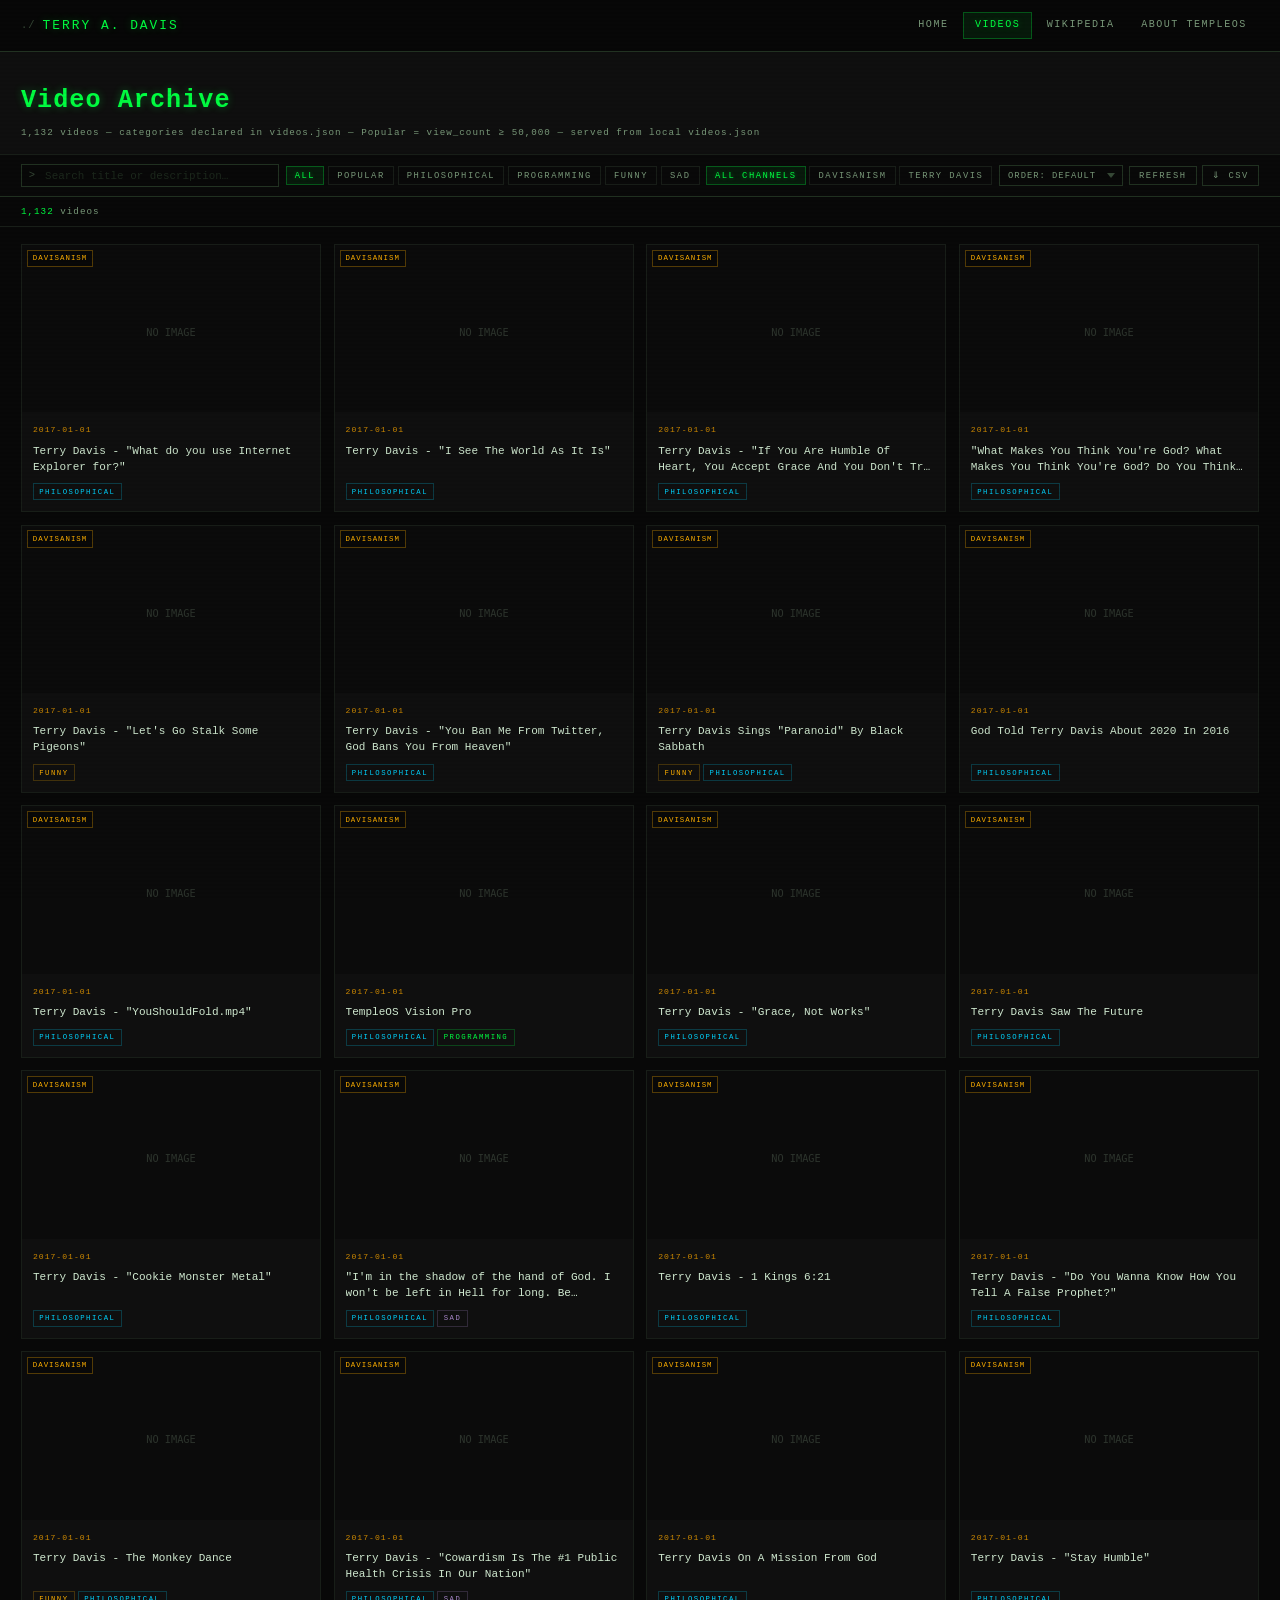
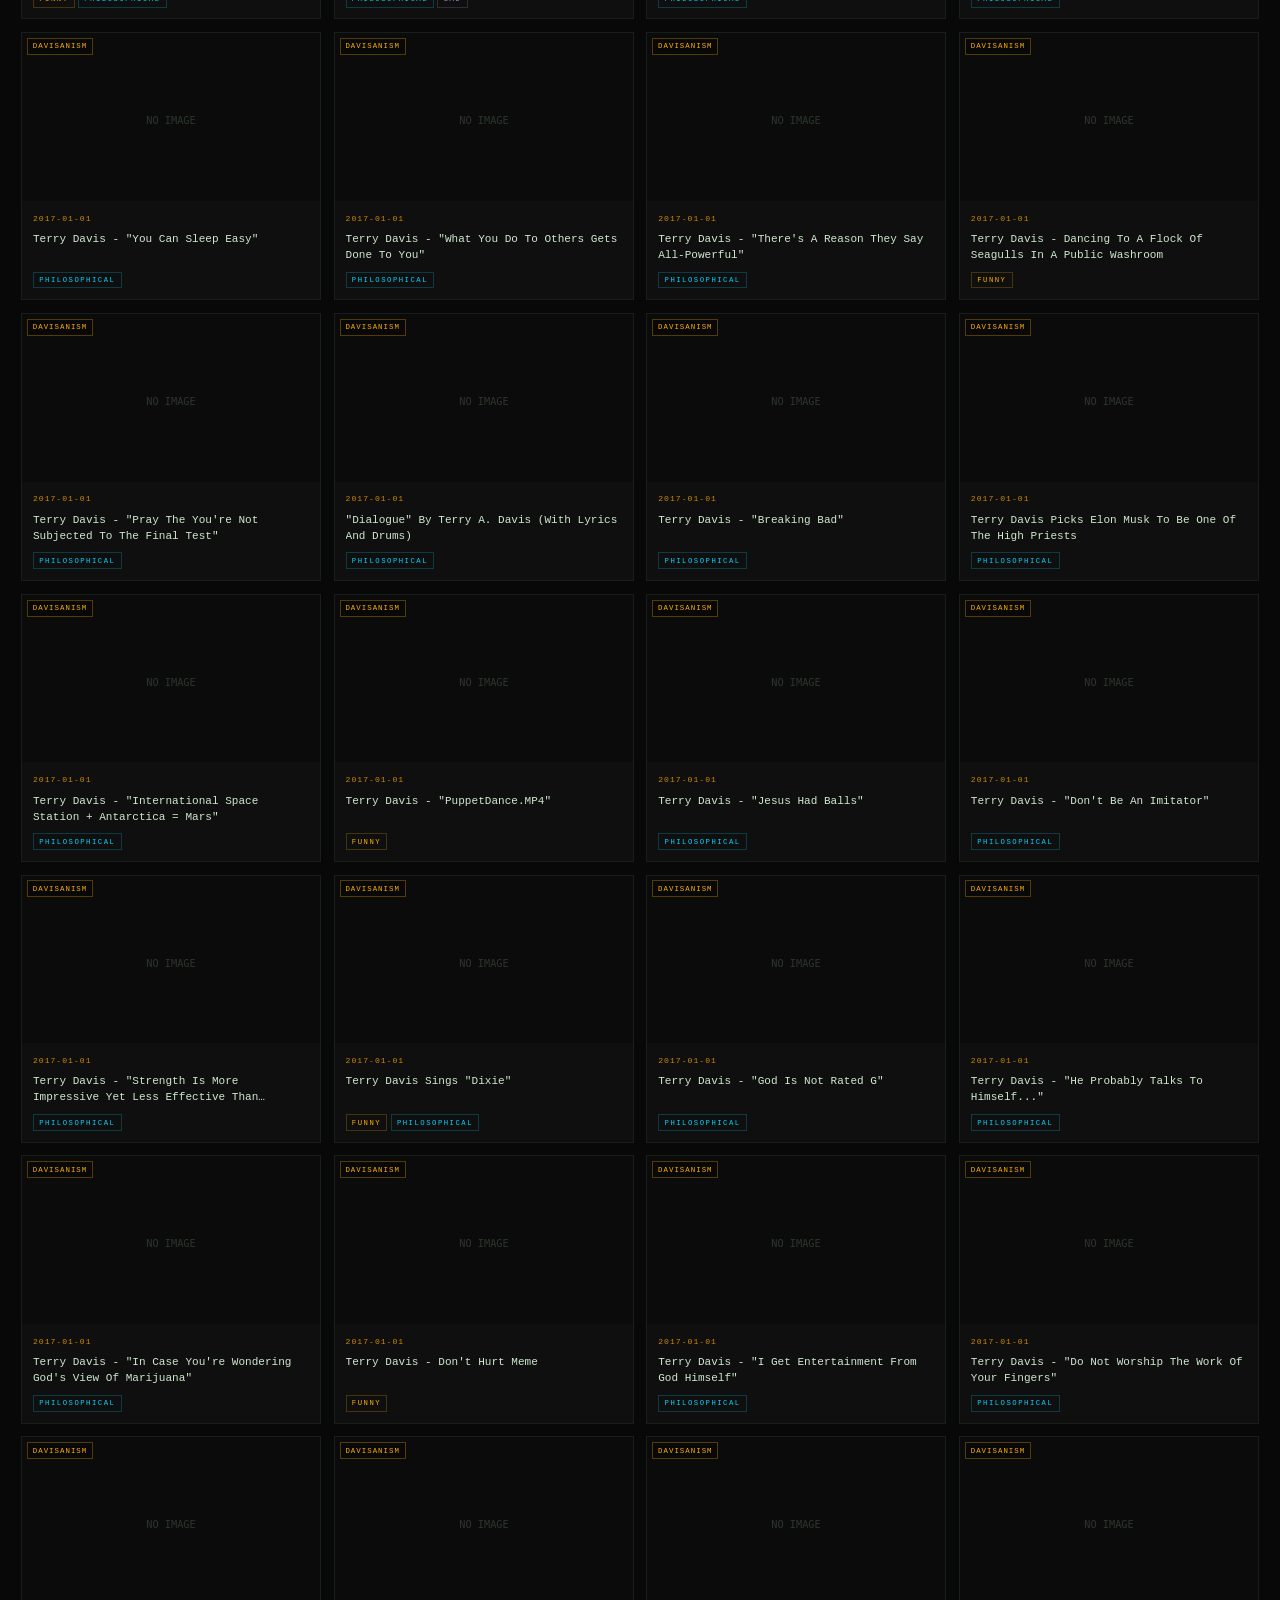
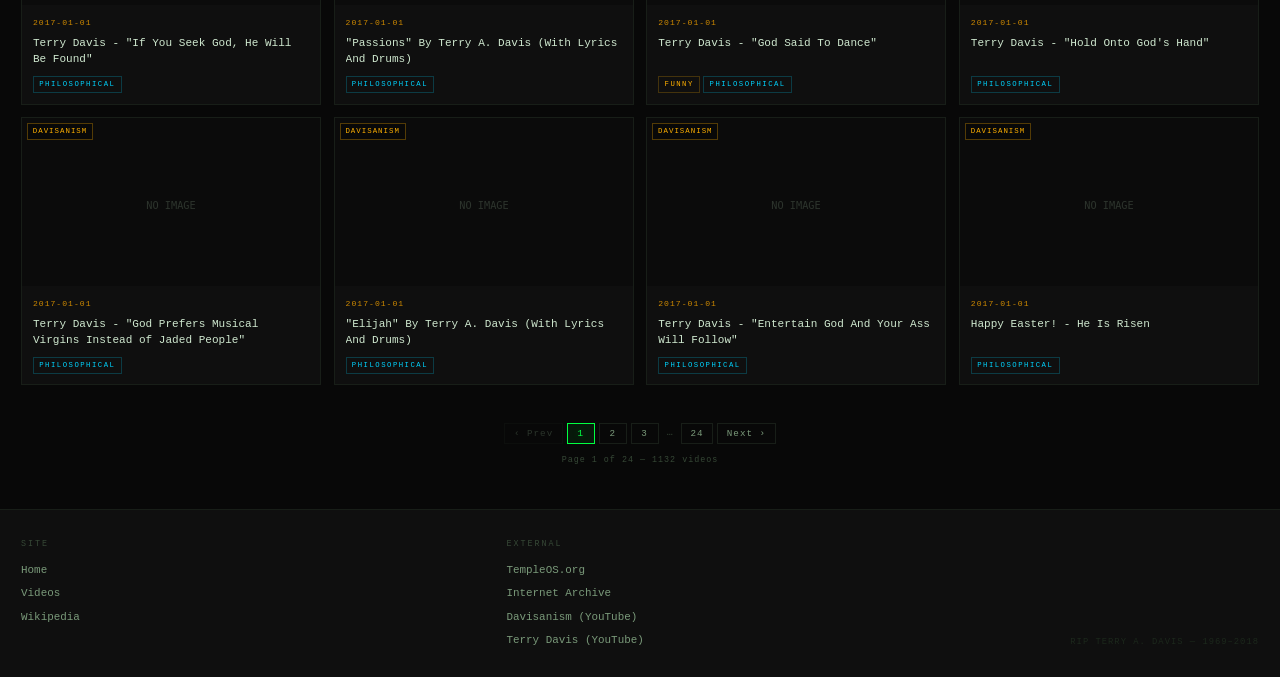
==== videos.html @ da0328aa "Initial commit — Terry Davis fan website" ====
<!DOCTYPE html>
<html lang="en">
<head>
<meta charset="UTF-8">
<meta name="viewport" content="width=device-width, initial-scale=1.0">
<meta name="description" content="Complete video archive of Terry A. Davis — 1132 videos from the Davisanism and Terry Davis YouTube channels.">
<title>Video Archive &mdash; Terry A. Davis</title>
<link rel="stylesheet" href="style.css">
</head>
<body data-page="videos">

<nav>
  <div class="nav-in">
    <a class="nav-brand" href="index.html">
      <span>./</span>
      <span class="nav-brand-name">TERRY A. DAVIS</span>
    </a>
    <button class="nav-toggle" id="nav-toggle" aria-expanded="false" aria-controls="nav-links" aria-label="Toggle menu">&#9776;</button>
    <ul class="nav-links" id="nav-links" role="list">
      <li><a href="index.html">Home</a></li>
      <li><a href="videos.html" aria-current="page">Videos</a></li>
      <li><a href="wikipedia.html">Wikipedia</a></li>
      <li><a href="index.html#about-templeos">About TempleOS</a></li>
    </ul>
  </div>
</nav>

<main>

  <header class="archive-header">
    <div class="archive-header-in">
      <h1 class="archive-title"><span>Video Archive</span></h1>
      <p class="archive-meta">
        <span id="total-count">1132</span> videos &mdash;
        categories declared in videos.json &mdash;
        Popular = view_count &ge; 50,000 &mdash;
        served from local videos.json
      </p>
    </div>
  </header>

  <div class="controls-bar" role="search" aria-label="Filter, search and sort videos">
    <div class="controls-in">

      <div class="search-wrap">
        <span class="search-icon" aria-hidden="true">&gt;</span>
        <label for="search-input" class="sr-only">Search by title or description</label>
        <input
          type="search"
          id="search-input"
          class="search-input"
          placeholder="Search title or description&hellip;"
          autocomplete="off"
          spellcheck="false"
        >
      </div>

      <div class="filter-group" role="group" aria-label="Filter by category">
        <button class="filter-btn active" data-filter="all" aria-pressed="true">All</button>
        <button class="filter-btn" data-filter="popular" aria-pressed="false">Popular</button>
        <button class="filter-btn" data-filter="philosophical" aria-pressed="false">Philosophical</button>
        <button class="filter-btn" data-filter="programming" aria-pressed="false">Programming</button>
        <button class="filter-btn" data-filter="funny" aria-pressed="false">Funny</button>
        <button class="filter-btn" data-filter="sad" aria-pressed="false">Sad</button>
      </div>

      <div class="filter-group" role="group" aria-label="Filter by channel">
        <button class="filter-btn active" data-channel="all">All channels</button>
        <button class="filter-btn" data-channel="davisanism">Davisanism</button>
        <button class="filter-btn" data-channel="terry">Terry Davis</button>
      </div>

      <div class="controls-right">
        <label for="sort-select" class="sr-only">Sort order</label>
        <select id="sort-select" class="sort-select" aria-label="Sort videos">
          <option value="default">Order: Default</option>
          <option value="newest">Newest first</option>
          <option value="oldest">Oldest first</option>
          <option value="views">Most viewed</option>
        </select>

        <button id="refresh-btn" class="btn btn-ghost btn-sm" aria-label="Reload videos from videos.json">
          REFRESH
        </button>

        <button id="csv-btn" class="btn btn-ghost btn-sm" aria-label="Export current results as CSV">
          &#8659; CSV
        </button>
      </div>

    </div>
  </div>

  <div class="results-bar" aria-live="polite" aria-atomic="true">
    <span id="results-count">Loading&hellip;</span>
  </div>

  <div class="grid-wrap">
    <div
      id="video-grid"
      class="video-grid"
      role="list"
      aria-label="Video results"
    >
      <div class="loading-state">Loading videos.json&hellip;</div>
    </div>
  </div>

  <div id="pagination-wrap" aria-label="Pagination"></div>

</main>

<footer class="site-footer">
  <div class="footer-in">
    <div class="footer-col">
      <span class="footer-label">Site</span>
      <a href="index.html">Home</a>
      <a href="videos.html">Videos</a>
      <a href="wikipedia.html">Wikipedia</a>
    </div>
    <div class="footer-col">
      <span class="footer-label">External</span>
      <a href="https://templeos.org" target="_blank" rel="noopener noreferrer">TempleOS.org</a>
      <a href="https://archive.org/details/TerryADavis_TempleOS" target="_blank" rel="noopener noreferrer">Internet Archive</a>
      <a href="https://www.youtube.com/@Davisanism" target="_blank" rel="noopener noreferrer">Davisanism (YouTube)</a>
      <a href="https://www.youtube.com/@TerryADavis" target="_blank" rel="noopener noreferrer">Terry Davis (YouTube)</a>
    </div>
    <p class="footer-copy">RIP TERRY A. DAVIS &mdash; 1969&ndash;2018</p>
  </div>
</footer>

<script src="script.js"></script>
</body>
</html>
---- style.css ----
:root {
  --bg:        #080808;
  --bg2:       #0f0f0f;
  --bg3:       #151515;
  --bg4:       #1c1c1c;
  --green:     #00ff41;
  --green2:    #00cc33;
  --green3:    #007a1e;
  --green-bg:  rgba(0,255,65,0.07);
  --amber:     #ffb000;
  --amber2:    #cc8800;
  --red:       #ff4040;
  --cyan:      #00d4ff;
  --text:      #cfe8cf;
  --text2:     #7a9a7a;
  --text3:     #364836;
  --text4:     #1c281c;
  --border:    #181e18;
  --border2:   #223222;
  --border3:   rgba(0,255,65,0.28);
  --glow:      0 0 8px rgba(0,255,65,0.32);
  --glow-a:    0 0 8px rgba(255,176,0,0.32);
  --font:      'Courier New', Courier, monospace;
  --nav-h:     52px;
}
*,*::before,*::after{box-sizing:border-box;margin:0;padding:0}
html{scroll-behavior:smooth;font-size:14px}
body{background:var(--bg);color:var(--text);font-family:var(--font);line-height:1.65;min-height:100vh;overflow-x:hidden}
body.no-scroll{overflow:hidden}
body::after{content:'';position:fixed;inset:0;background:repeating-linear-gradient(0deg,transparent,transparent 2px,rgba(0,0,0,.04) 2px,rgba(0,0,0,.04) 4px);pointer-events:none;z-index:9000}
a{color:var(--green2);text-decoration:none;transition:color .15s}
a:hover{color:var(--amber);text-decoration:underline}
a:focus-visible{outline:1px solid var(--green);outline-offset:2px}
img{display:block;max-width:100%}
button{font-family:var(--font);cursor:pointer;transition:all .15s}
button:focus-visible,select:focus-visible,input:focus-visible{outline:1px solid var(--green);outline-offset:2px}
select,input{font-family:var(--font)}
.sr-only{position:absolute;width:1px;height:1px;padding:0;margin:-1px;overflow:hidden;clip:rect(0,0,0,0);white-space:nowrap;border:0}
nav{position:sticky;top:0;z-index:500;height:var(--nav-h);background:rgba(8,8,8,.97);border-bottom:1px solid var(--border2);backdrop-filter:blur(6px)}
.nav-in{display:flex;align-items:center;justify-content:space-between;max-width:1440px;margin:0 auto;padding:0 1.5rem;height:100%}
.nav-brand{display:flex;align-items:center;gap:.5rem;text-decoration:none;color:var(--text)}
.nav-brand span:first-child{color:var(--text3);font-size:.75rem;letter-spacing:1px}
.nav-brand-name{color:var(--green);font-size:.92rem;letter-spacing:2px;text-shadow:var(--glow)}
.nav-links{display:flex;align-items:center;gap:.15rem;list-style:none}
.nav-links a{display:block;padding:.3rem .8rem;font-size:.72rem;letter-spacing:1.5px;text-transform:uppercase;color:var(--text2);border:1px solid transparent;transition:all .15s;text-decoration:none}
.nav-links a:hover,.nav-links a[aria-current="page"]{color:var(--green);border-color:var(--border2);background:var(--green-bg);text-decoration:none}
.nav-links a[aria-current="page"]{border-color:var(--border3);text-shadow:var(--glow)}
.nav-toggle{display:none;background:none;border:1px solid var(--border2);color:var(--text2);padding:.3rem .65rem;font-size:1rem}
.site-footer{border-top:1px solid var(--border);padding:2rem 1.5rem;margin-top:3rem;background:var(--bg2)}
.footer-in{max-width:1440px;margin:0 auto;display:flex;flex-wrap:wrap;gap:2rem;justify-content:space-between;align-items:flex-start}
.footer-col{display:flex;flex-direction:column;gap:.4rem}
.footer-label{font-size:.6rem;letter-spacing:2px;text-transform:uppercase;color:var(--text3);margin-bottom:.2rem}
.footer-col a{font-size:.78rem;color:var(--text2)}
.footer-col a:hover{color:var(--green);text-decoration:none}
.footer-copy{font-size:.63rem;color:var(--text4);letter-spacing:1px;align-self:flex-end}
.hero{padding:3.5rem 1.5rem 3rem;border-bottom:1px solid var(--border);background:linear-gradient(180deg,var(--bg2) 0%,var(--bg) 100%)}
.hero-in{max-width:1440px;margin:0 auto;display:grid;grid-template-columns:255px 1fr;gap:3.5rem;align-items:start}
.hero-photo-frame{border:1px solid var(--green);box-shadow:var(--glow),inset 0 0 30px rgba(0,255,65,.04);position:relative;overflow:hidden;background:var(--bg3)}
.hero-photo-frame img{width:100%;aspect-ratio:3/4;object-fit:cover;object-position:top;filter:sepia(.1) hue-rotate(80deg) brightness(.83) contrast(1.05);display:block}
.hero-photo-lines{position:absolute;inset:0;background:repeating-linear-gradient(0deg,transparent,transparent 2px,rgba(0,0,0,.07) 2px,rgba(0,0,0,.07) 3px);pointer-events:none}
.hero-photo-bar{position:absolute;bottom:0;left:0;right:0;padding:.35rem .6rem;background:rgba(8,8,8,.9);border-top:1px solid var(--border);display:flex;justify-content:space-between;font-size:.58rem;letter-spacing:1px;color:var(--text2)}
.hero-credit{margin-top:.4rem;font-size:.58rem;color:var(--text3);letter-spacing:.5px;text-align:center}
.hero-credit a{color:var(--text3);font-size:.58rem}
.hero-credit a:hover{color:var(--text2)}
.hero-content{display:flex;flex-direction:column;gap:1.35rem;padding-top:.2rem}
.hero-eyebrow{font-size:.63rem;letter-spacing:3px;text-transform:uppercase;color:var(--amber);text-shadow:var(--glow-a)}
.hero-title{font-size:clamp(1.7rem,3.5vw,2.8rem);line-height:1.1;color:var(--text);letter-spacing:1px}
.hero-title em{font-style:normal;color:var(--green);text-shadow:var(--glow)}
.hero-dates{font-size:.77rem;color:var(--text2);letter-spacing:2px;border-left:2px solid var(--border2);padding-left:.8rem}
.hero-bio{font-size:.86rem;color:var(--text);line-height:1.8;max-width:640px;opacity:.86}
.hero-bio strong{color:var(--green2);font-weight:normal}
.hero-tags{display:flex;flex-wrap:wrap;gap:.4rem}
.hero-tag{font-size:.58rem;letter-spacing:2px;text-transform:uppercase;padding:.2rem .6rem;border:1px solid var(--border2);color:var(--text2)}
.hero-cta{display:flex;flex-wrap:wrap;gap:.75rem;margin-top:.3rem}
.btn{display:inline-flex;align-items:center;gap:.4rem;padding:.44rem 1.1rem;font-family:var(--font);font-size:.72rem;letter-spacing:1.5px;text-transform:uppercase;border:1px solid;transition:all .15s;text-decoration:none;white-space:nowrap;cursor:pointer}
.btn:hover{text-decoration:none}
.btn-primary{background:rgba(0,255,65,.09);color:var(--green);border-color:var(--green)}
.btn-primary:hover{background:var(--green);color:var(--bg);box-shadow:var(--glow)}
.btn-ghost{background:transparent;color:var(--text2);border-color:var(--border2)}
.btn-ghost:hover{border-color:var(--border3);color:var(--green);background:var(--green-bg)}
.btn-sm{padding:.26rem .65rem;font-size:.63rem}
.stats-strip{border-bottom:1px solid var(--border);padding:1.2rem 1.5rem;background:var(--bg2)}
.stats-in{max-width:1440px;margin:0 auto;display:flex;flex-wrap:wrap;gap:2.5rem;align-items:center}
.stat{display:flex;flex-direction:column;gap:.1rem}
.stat-val{font-size:1.6rem;color:var(--green);text-shadow:var(--glow);line-height:1;letter-spacing:1px}
.stat-lbl{font-size:.58rem;letter-spacing:2px;text-transform:uppercase;color:var(--text3)}
.sep{color:var(--text4);font-size:1.2rem}
.section-wrap{padding:2.5rem 1.5rem}
.section-wrap-alt{padding:2.5rem 1.5rem;background:var(--bg2);border-top:1px solid var(--border);border-bottom:1px solid var(--border)}
.section-in{max-width:1440px;margin:0 auto}
.section-hd{display:flex;align-items:baseline;gap:1rem;margin-bottom:1.5rem;padding-bottom:.75rem;border-bottom:1px solid var(--border)}
.section-title{font-size:.68rem;letter-spacing:3px;text-transform:uppercase;color:var(--green)}
.section-sub{font-size:.63rem;color:var(--text3);letter-spacing:1px}
.section-action{margin-left:auto}
.about-grid{display:grid;grid-template-columns:repeat(auto-fill,minmax(280px,1fr));gap:1rem}
.about-card{background:var(--bg2);border:1px solid var(--border);padding:1.1rem}
.about-card-label{font-size:.58rem;letter-spacing:2px;text-transform:uppercase;margin-bottom:.6rem}
.about-card-label.green{color:var(--green)}
.about-card-label.amber{color:var(--amber)}
.about-card-label.cyan{color:var(--cyan)}
.about-card p{font-size:.81rem;color:var(--text);line-height:1.75;opacity:.85}
.about-card strong{color:var(--green2);font-weight:normal}
.about-card em{color:var(--amber);font-style:normal}
.feat-grid{display:grid;grid-template-columns:repeat(auto-fill,minmax(200px,1fr));gap:.8rem}
.feat-card{background:var(--bg2);border:1px solid var(--border);overflow:hidden;cursor:pointer;transition:border-color .15s,box-shadow .15s;text-decoration:none;display:flex;flex-direction:column}
.feat-card:hover{border-color:var(--green);box-shadow:var(--glow);text-decoration:none}
.feat-thumb{aspect-ratio:16/9;overflow:hidden;background:var(--bg3)}
.feat-thumb img{width:100%;height:100%;object-fit:cover;filter:brightness(.75) saturate(.55);transition:filter .2s;display:block}
.feat-card:hover .feat-thumb img{filter:brightness(.88) saturate(.75)}
.feat-body{padding:.6rem .75rem;display:flex;flex-direction:column;gap:.2rem}
.feat-title{font-size:.75rem;color:var(--text);line-height:1.4;display:-webkit-box;-webkit-line-clamp:2;-webkit-box-orient:vertical;overflow:hidden}
.feat-views{font-size:.6rem;color:var(--text2);letter-spacing:1px}
.archive-header{padding:2rem 1.5rem 0;border-bottom:1px solid var(--border);background:var(--bg2)}
.archive-header-in{max-width:1440px;margin:0 auto}
.archive-title{font-size:clamp(1.2rem,2.5vw,1.8rem);color:var(--text);letter-spacing:1px;margin-bottom:.25rem}
.archive-title span{color:var(--green);text-shadow:var(--glow)}
.archive-meta{font-size:.66rem;color:var(--text2);letter-spacing:1px;padding-bottom:1rem}
.controls-bar{position:sticky;top:var(--nav-h);z-index:400;background:rgba(10,10,10,.98);border-bottom:1px solid var(--border2);backdrop-filter:blur(8px)}
.controls-in{max-width:1440px;margin:0 auto;padding:.6rem 1.5rem;display:flex;flex-wrap:wrap;gap:.45rem;align-items:center}
.search-wrap{position:relative;flex:1;min-width:155px;max-width:280px}
.search-icon{position:absolute;left:.55rem;top:50%;transform:translateY(-50%);color:var(--text3);font-size:.75rem;pointer-events:none;user-select:none}
.search-input{width:100%;background:var(--bg);border:1px solid var(--border2);color:var(--text);font-size:.78rem;padding:.33rem .6rem .33rem 1.65rem;transition:border-color .15s;outline:none}
.search-input::placeholder{color:var(--text4)}
.search-input:focus{border-color:var(--green)}
.filter-group{display:flex;flex-wrap:wrap;gap:.28rem}
.filter-btn{background:transparent;border:1px solid var(--border);color:var(--text2);font-family:var(--font);font-size:.63rem;letter-spacing:1.5px;text-transform:uppercase;padding:.25rem .58rem}
.filter-btn:hover{border-color:var(--border2);color:var(--text)}
.filter-btn.active{background:var(--green-bg);border-color:var(--border3);color:var(--green);text-shadow:0 0 4px rgba(0,255,65,.4)}
.controls-right{display:flex;align-items:center;gap:.4rem;margin-left:auto}
.sort-select{background:var(--bg);border:1px solid var(--border2);color:var(--text2);font-family:var(--font);font-size:.63rem;letter-spacing:1px;text-transform:uppercase;padding:.3rem 1.8rem .3rem .6rem;appearance:none;background-image:url("data:image/svg+xml,%3Csvg xmlns='http://www.w3.org/2000/svg' width='8' height='5'%3E%3Cpath d='M0 0l4 5 4-5z' fill='%23364836'/%3E%3C/svg%3E");background-repeat:no-repeat;background-position:right .5rem center;outline:none;cursor:pointer}
.results-bar{max-width:1440px;margin:0 auto;padding:.5rem 1.5rem;display:flex;align-items:center;gap:1.5rem;border-bottom:1px solid var(--border);font-size:.66rem;color:var(--text2);letter-spacing:1px}
.results-bar strong{color:var(--green);font-weight:normal}
.grid-wrap{max-width:1440px;margin:0 auto;padding:1.2rem 1.5rem}
.video-grid{display:grid;grid-template-columns:repeat(auto-fill,minmax(260px,1fr));gap:.9rem}
.card{background:var(--bg2);border:1px solid var(--border);display:flex;flex-direction:column;cursor:pointer;transition:border-color .15s,box-shadow .15s,transform .12s;overflow:hidden}
.card:hover,.card:focus-visible{border-color:var(--green);box-shadow:var(--glow);transform:translateY(-1px);outline:none}
.card-thumb{position:relative;aspect-ratio:16/9;overflow:hidden;background:var(--bg3);flex-shrink:0}
.card-thumb img{width:100%;height:100%;object-fit:cover;filter:brightness(.75) saturate(.55);transition:filter .2s;display:block}
.card:hover .card-thumb img,.card:focus-visible .card-thumb img{filter:brightness(.88) saturate(.75)}
.play-icon{position:absolute;inset:0;display:flex;align-items:center;justify-content:center;opacity:0;transition:opacity .15s;background:rgba(0,0,0,.35);font-size:1.8rem;color:var(--green);text-shadow:var(--glow)}
.card:hover .play-icon,.card:focus-visible .play-icon{opacity:1}
.card-ch{position:absolute;top:.35rem;left:.35rem;font-size:.53rem;letter-spacing:1px;text-transform:uppercase;padding:.1rem .35rem;background:rgba(8,8,8,.85);border:1px solid}
.card-ch.ch-d{color:var(--amber);border-color:rgba(255,176,0,.3)}
.card-ch.ch-t{color:var(--green);border-color:rgba(0,255,65,.3)}
.card-body{padding:.78rem;display:flex;flex-direction:column;gap:.42rem;flex:1}
.card-meta{display:flex;gap:.7rem;flex-wrap:wrap;align-items:center}
.card-date{font-size:.58rem;letter-spacing:1px;color:var(--amber2)}
.card-views{font-size:.58rem;letter-spacing:1px;color:var(--text2)}
.card-title{font-size:.79rem;color:var(--text);line-height:1.45;font-weight:normal;display:-webkit-box;-webkit-line-clamp:2;-webkit-box-orient:vertical;overflow:hidden}
.card-cats{display:flex;flex-wrap:wrap;gap:.22rem;margin-top:auto;padding-top:.2rem}
.cat{font-size:.52rem;letter-spacing:1.5px;text-transform:uppercase;padding:.1rem .38rem;border:1px solid}
.cat-philosophical{color:var(--cyan);border-color:rgba(0,212,255,.22)}
.cat-programming{color:var(--green);border-color:rgba(0,255,65,.22)}
.cat-funny{color:var(--amber);border-color:rgba(255,176,0,.22)}
.cat-sad{color:#aa88cc;border-color:rgba(170,136,204,.22)}
.cat-popular{color:var(--red);border-color:rgba(255,64,64,.22)}
.empty{grid-column:1/-1;padding:4rem;text-align:center;color:var(--text3);font-size:.78rem;letter-spacing:2px;text-transform:uppercase;border:1px dashed var(--border)}
.loading-state{grid-column:1/-1;padding:3rem;text-align:center;color:var(--text3);font-size:.75rem;letter-spacing:2px}
.pagination{max-width:1440px;margin:1.5rem auto .5rem;padding:0 1.5rem;display:flex;flex-wrap:wrap;gap:.28rem;align-items:center;justify-content:center}
.pg-btn{background:transparent;border:1px solid var(--border);color:var(--text2);font-family:var(--font);font-size:.66rem;padding:.28rem .62rem;letter-spacing:1px;min-width:2rem}
.pg-btn:hover:not(:disabled){border-color:var(--border3);color:var(--green);background:var(--green-bg)}
.pg-btn.active{background:var(--green-bg);border-color:var(--green);color:var(--green);text-shadow:var(--glow)}
.pg-btn:disabled{opacity:.3;cursor:not-allowed}
.pg-ellipsis{color:var(--text3);padding:0 .3rem;font-size:.72rem}
.pg-info{width:100%;text-align:center;font-size:.6rem;color:var(--text3);letter-spacing:1px;margin-top:.4rem}
.modal{position:fixed;inset:0;z-index:800;display:flex;align-items:center;justify-content:center;padding:1rem;opacity:0;pointer-events:none;transition:opacity .2s}
.modal.visible{opacity:1;pointer-events:all}
.modal-backdrop{position:absolute;inset:0;background:rgba(0,0,0,.9)}
.modal-box{position:relative;background:var(--bg2);border:1px solid var(--green);box-shadow:var(--glow),0 0 60px rgba(0,0,0,.8);max-width:860px;width:100%;max-height:92vh;overflow-y:auto;display:flex;flex-direction:column;transform:scale(.96);transition:transform .2s}
.modal.visible .modal-box{transform:scale(1)}
.modal-hd{display:flex;align-items:center;justify-content:space-between;padding:.5rem .8rem;border-bottom:1px solid var(--border2);background:var(--bg3);flex-shrink:0}
.modal-hd-label{font-size:.58rem;letter-spacing:2px;text-transform:uppercase;color:var(--text2)}
.modal-close{background:none;border:1px solid var(--border2);color:var(--text2);font-family:var(--font);font-size:.68rem;padding:.2rem .55rem;letter-spacing:1px}
.modal-close:hover{border-color:var(--red);color:var(--red)}
.modal-video-wrap{position:relative;aspect-ratio:16/9;background:#000;flex-shrink:0}
.modal-iframe{position:absolute;inset:0;width:100%;height:100%;border:none}
.modal-fallback{position:absolute;inset:0;display:none;flex-direction:column;align-items:center;justify-content:center;gap:1rem;background:var(--bg3);border:1px dashed var(--border2);font-size:.78rem;color:var(--text2);text-align:center;padding:1rem}
.modal-fallback.show{display:flex}
.modal-info{padding:1rem 1.1rem;display:flex;flex-direction:column;gap:.62rem}
.modal-title-text{font-size:1rem;color:var(--text);font-weight:normal;line-height:1.4}
.modal-meta-row{display:flex;gap:1.5rem;flex-wrap:wrap}
.modal-meta-item{font-size:.6rem;letter-spacing:1.5px;text-transform:uppercase}
.modal-meta-item .lbl{color:var(--text3)}
.modal-meta-item .val{color:var(--text2);margin-left:.3rem}
.modal-desc{font-size:.79rem;color:var(--text);line-height:1.7;opacity:.8;border-left:2px solid var(--border2);padding-left:.8rem}
.modal-actions{display:flex;gap:.55rem;flex-wrap:wrap;padding-top:.3rem;border-top:1px solid var(--border)}
.wiki-page-hd{padding:2rem 1.5rem 1.5rem;border-bottom:1px solid var(--border);background:var(--bg2)}
.wiki-page-hd-in{max-width:1100px;margin:0 auto}
.wiki-page-label{font-size:.6rem;letter-spacing:3px;text-transform:uppercase;color:var(--amber);margin-bottom:.5rem}
.wiki-page-title{font-size:clamp(1.3rem,3vw,2rem);color:var(--text);letter-spacing:1px}
.wiki-page-sub{font-size:.7rem;color:var(--text2);letter-spacing:1px;margin-top:.4rem}
.wiki-wrap{max-width:1100px;margin:0 auto;padding:2rem 1.5rem}
.wiki-loading{text-align:center;padding:4rem;color:var(--text3);font-size:.78rem;letter-spacing:2px}
.wiki-error{text-align:center;padding:3rem;color:var(--text2);font-size:.85rem;border:1px dashed var(--border)}
.wiki-content{color:var(--text);line-height:1.78;font-size:.9rem}
.wiki-content h2{font-size:1.1rem;color:var(--green);border-bottom:1px solid var(--border2);padding-bottom:.5rem;margin:2rem 0 1rem;letter-spacing:1px}
.wiki-content h3{font-size:.95rem;color:var(--amber);margin:1.5rem 0 .7rem;letter-spacing:.5px}
.wiki-content h4{font-size:.88rem;color:var(--text2);margin:1.2rem 0 .5rem}
.wiki-content p{margin-bottom:.88rem;opacity:.88}
.wiki-content a{color:var(--green2)}
.wiki-content a:hover{color:var(--amber)}
.wiki-content ul,.wiki-content ol{margin:.5rem 0 .88rem 1.5rem;opacity:.88}
.wiki-content li{margin-bottom:.3rem}
.wiki-content table.infobox{float:right;clear:right;margin:0 0 1.2rem 2rem;background:var(--bg3);border:1px solid var(--border2);font-size:.77rem;max-width:280px;width:auto}
.wiki-content table.infobox th,.wiki-content table.infobox td{padding:.32rem .6rem;border:1px solid var(--border);color:var(--text);background:transparent;vertical-align:top}
.wiki-content table.infobox th{color:var(--green2);background:var(--bg4)}
.wiki-content table.infobox caption{color:var(--amber);font-size:.8rem;padding:.5rem}
.wiki-content table.wikitable{width:100%;border-collapse:collapse;margin:1rem 0;font-size:.82rem}
.wiki-content table.wikitable th,.wiki-content table.wikitable td{padding:.38rem .7rem;border:1px solid var(--border2);color:var(--text)}
.wiki-content table.wikitable th{background:var(--bg3);color:var(--green2)}
.wiki-content .thumb{background:var(--bg3);border:1px solid var(--border);padding:.5rem;margin:0 1.2rem 1rem 0;float:left;max-width:240px}
.wiki-content .thumb.tright{float:right;margin:0 0 1rem 1.2rem}
.wiki-content .thumbinner{display:flex;flex-direction:column;gap:.3rem}
.wiki-content .thumbcaption{font-size:.67rem;color:var(--text2);line-height:1.4}
.wiki-content figure{float:right;margin:0 0 1rem 1.5rem;max-width:240px}
.wiki-content figcaption{font-size:.67rem;color:var(--text2);margin-top:.3rem}
.wiki-content img{max-width:100%;height:auto}
.wiki-content .reflist,.wiki-content ol.references{font-size:.74rem;color:var(--text2);border-top:1px solid var(--border);padding-top:.8rem;margin-top:1rem}
.wiki-content .reflist ol{margin-left:1.2rem}
.wiki-content blockquote{border-left:3px solid var(--border2);padding:.5rem 1rem;margin:1rem 0;color:var(--text2);font-style:italic}
.wiki-content sup{font-size:.63rem}
.wiki-content sup a{color:var(--text3)}
.wiki-content sup a:hover{color:var(--green2)}
.wiki-content .hatnote,.wiki-content .mw-message-box,.wiki-content .ambox,.wiki-content .tmbox,.wiki-content .ombox,.wiki-content .fmbox,.wiki-content .mbox-small,.wiki-content .navbox,.wiki-content .vertical-navbox,.wiki-content .sister-project,.wiki-content #catlinks,.wiki-content .mw-editsection,.wiki-content .noprint,.wiki-content .metadata,.wiki-content .navigation-not-searchable{display:none!important}
.wiki-content::after{content:'';display:table;clear:both}
@media(max-width:900px){
  .hero-in{grid-template-columns:1fr;gap:2rem}
  .hero-photo-outer{max-width:210px;margin:0 auto}
  .hero-title{font-size:1.6rem}
  .controls-right{margin-left:0;width:100%}
  .wiki-content table.infobox{float:none;max-width:100%;margin:0 0 1rem;width:100%}
  .wiki-content .thumb,.wiki-content figure{float:none;max-width:100%;margin:0 0 1rem}
}
@media(max-width:700px){
  :root{--nav-h:48px}
  .nav-links{display:none;flex-direction:column;position:absolute;top:var(--nav-h);left:0;right:0;background:rgba(8,8,8,.99);border-bottom:1px solid var(--border2);padding:1rem 1.5rem;gap:.5rem}
  .nav-links.open{display:flex}
  .nav-toggle{display:block}
  .hero{padding:2rem 1rem}
  .section-wrap,.section-wrap-alt{padding:2rem 1rem}
  .controls-in{padding:.5rem 1rem}
  .grid-wrap{padding:1rem}
  .video-grid{grid-template-columns:1fr 1fr;gap:.6rem}
  .feat-grid{grid-template-columns:1fr 1fr}
  .modal{padding:.5rem;align-items:flex-end}
  .modal-box{max-height:100vh}
  .stats-in{gap:1.5rem}
  .sep{display:none}
}
@media(max-width:480px){
  .video-grid{grid-template-columns:1fr}
  .search-wrap{max-width:100%}
}
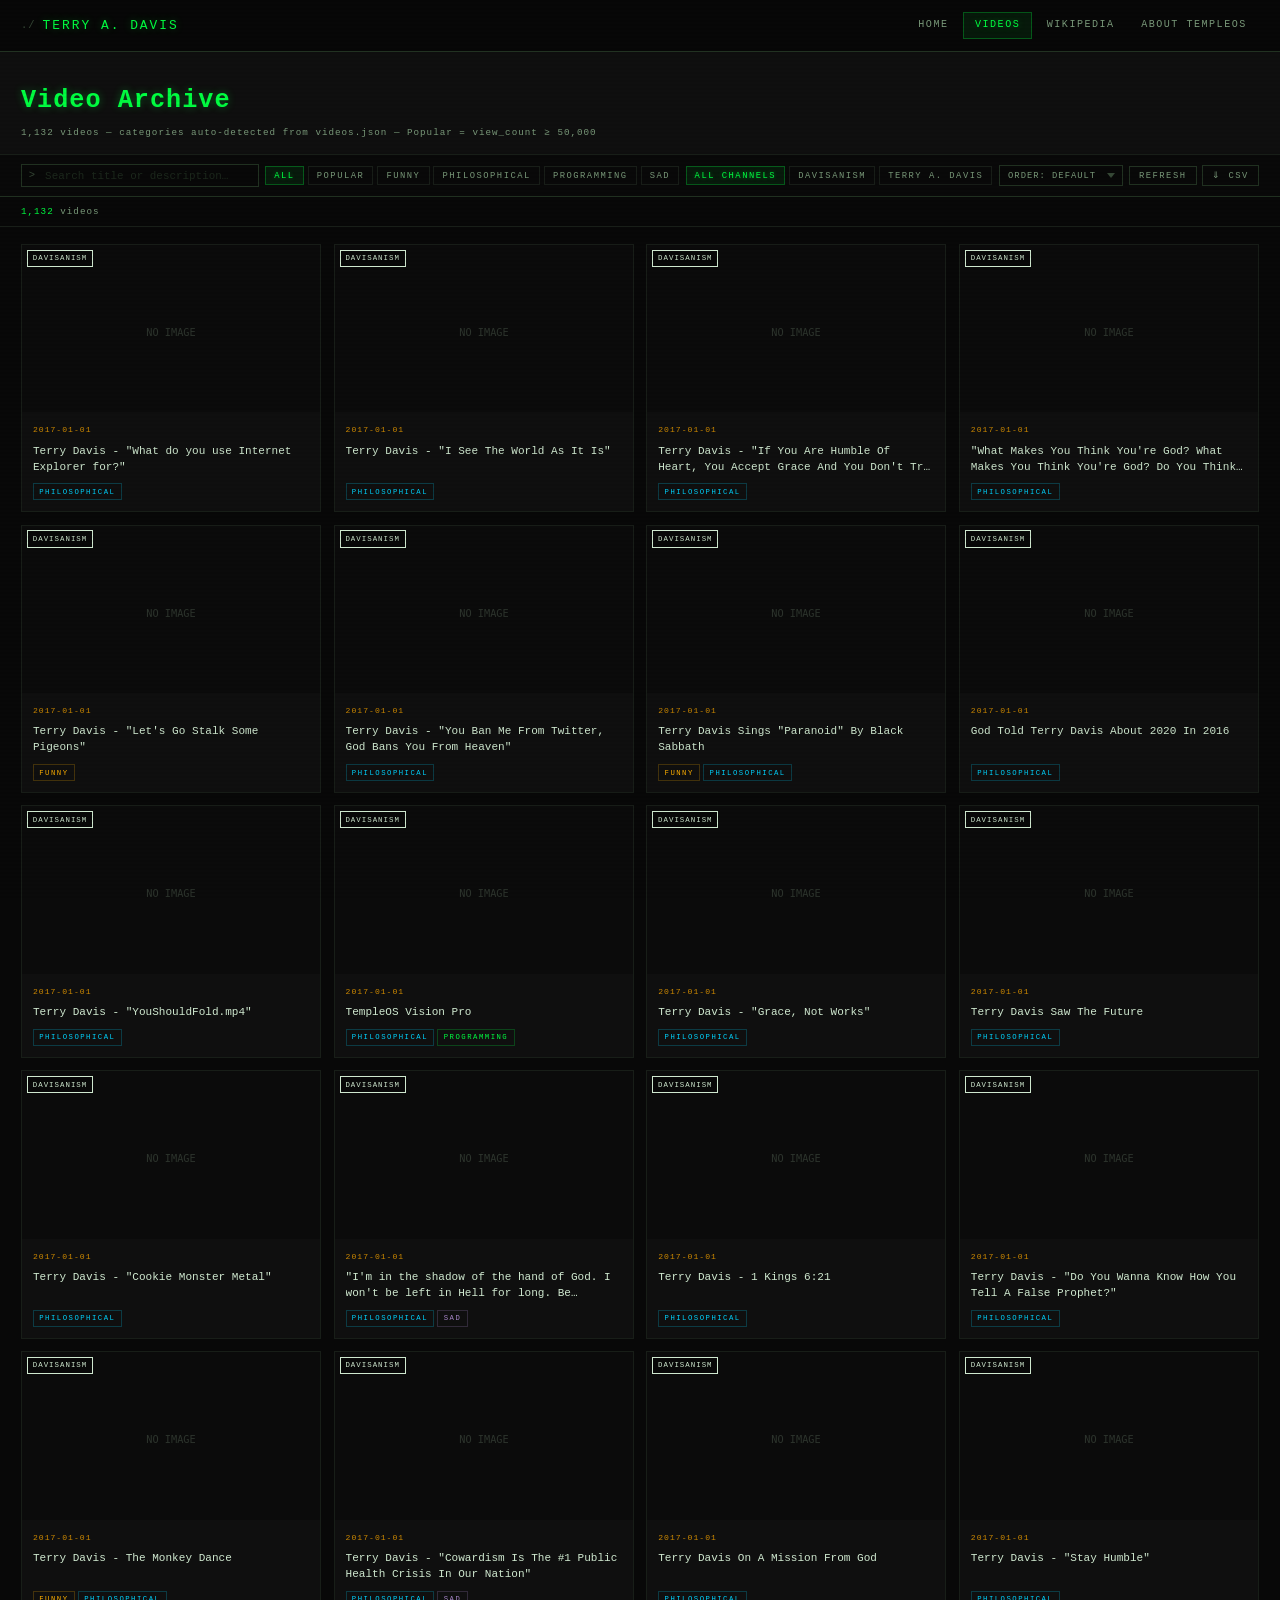
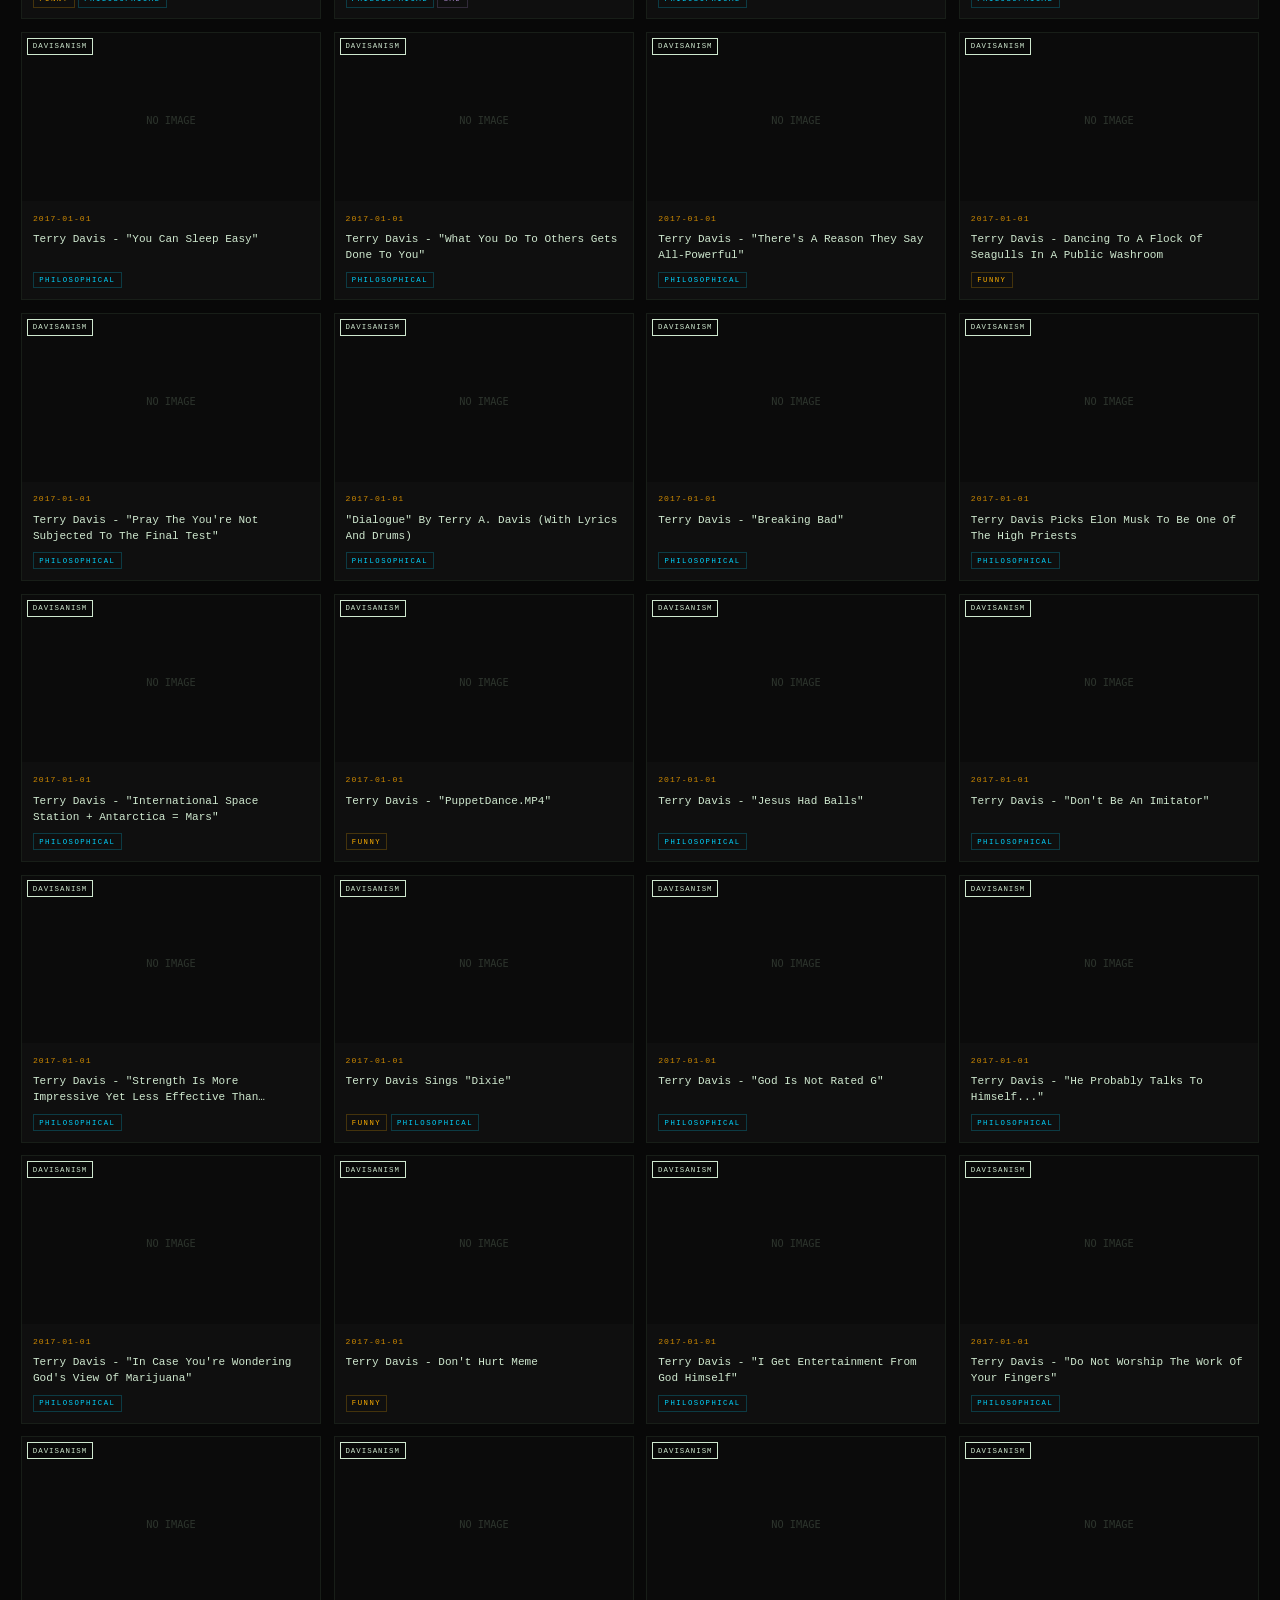
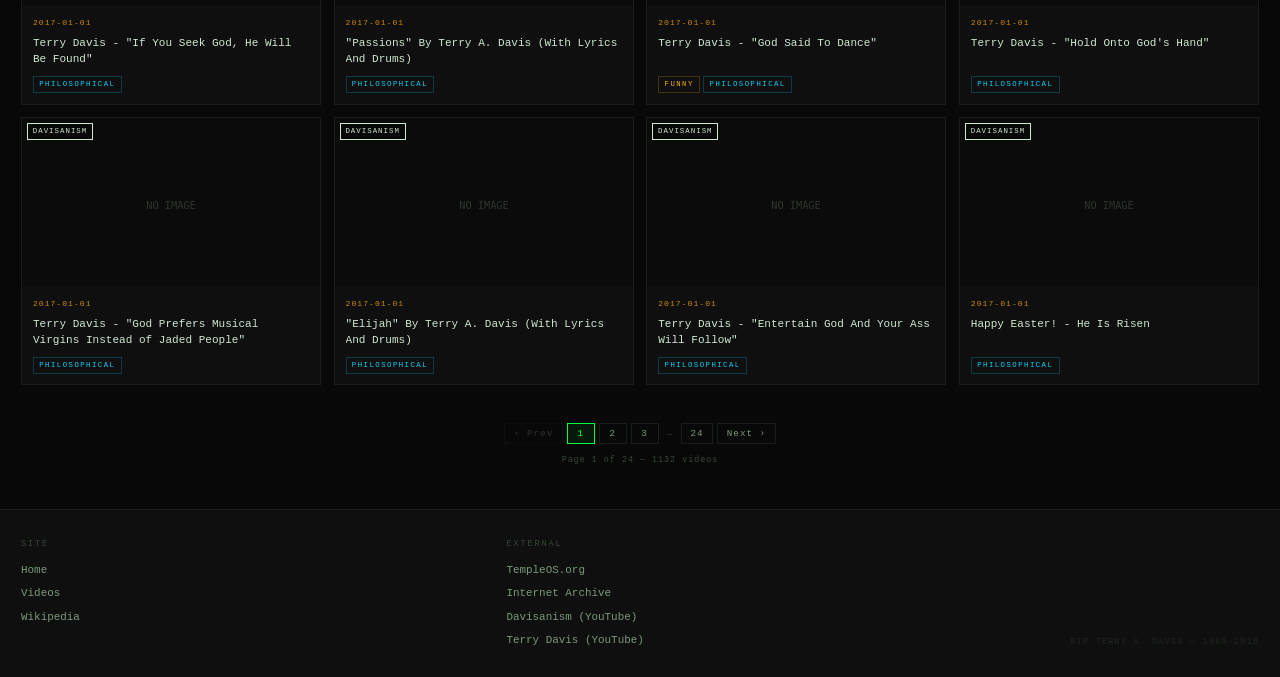
==== commit b7af48ce: "Refactor: introduce modular architecture (VideoManager, FilterManager, Renderer, ModalPlayer)" ====
--- a/videos.html
+++ b/videos.html
@@ -3,7 +3,7 @@
 <head>
 <meta charset="UTF-8">
 <meta name="viewport" content="width=device-width, initial-scale=1.0">
-<meta name="description" content="Complete video archive of Terry A. Davis — 1132 videos from the Davisanism and Terry Davis YouTube channels.">
+<meta name="description" content="Complete video archive of Terry A. Davis — videos from the Davisanism and Terry Davis YouTube channels.">
 <title>Video Archive &mdash; Terry A. Davis</title>
 <link rel="stylesheet" href="style.css">
 </head>
@@ -31,10 +31,9 @@
     <div class="archive-header-in">
       <h1 class="archive-title"><span>Video Archive</span></h1>
       <p class="archive-meta">
-        <span id="total-count">1132</span> videos &mdash;
-        categories declared in videos.json &mdash;
-        Popular = view_count &ge; 50,000 &mdash;
-        served from local videos.json
+        <span id="total-count">—</span> videos &mdash;
+        categories auto-detected from videos.json &mdash;
+        Popular = view_count &ge; 50,000
       </p>
     </div>
   </header>
@@ -55,19 +54,12 @@
         >
       </div>
 
-      <div class="filter-group" role="group" aria-label="Filter by category">
-        <button class="filter-btn active" data-filter="all" aria-pressed="true">All</button>
-        <button class="filter-btn" data-filter="popular" aria-pressed="false">Popular</button>
-        <button class="filter-btn" data-filter="philosophical" aria-pressed="false">Philosophical</button>
-        <button class="filter-btn" data-filter="programming" aria-pressed="false">Programming</button>
-        <button class="filter-btn" data-filter="funny" aria-pressed="false">Funny</button>
-        <button class="filter-btn" data-filter="sad" aria-pressed="false">Sad</button>
+      <div class="filter-group" id="filter-cats"
+           role="group" aria-label="Filter by category">
       </div>
 
-      <div class="filter-group" role="group" aria-label="Filter by channel">
-        <button class="filter-btn active" data-channel="all">All channels</button>
-        <button class="filter-btn" data-channel="davisanism">Davisanism</button>
-        <button class="filter-btn" data-channel="terry">Terry Davis</button>
+      <div class="filter-group" id="filter-channels"
+           role="group" aria-label="Filter by channel">
       </div>
 
       <div class="controls-right">
@@ -129,6 +121,6 @@
   </div>
 </footer>
 
-<script src="script.js"></script>
+<script type="module" src="js/main.js"></script>
 </body>
 </html>
